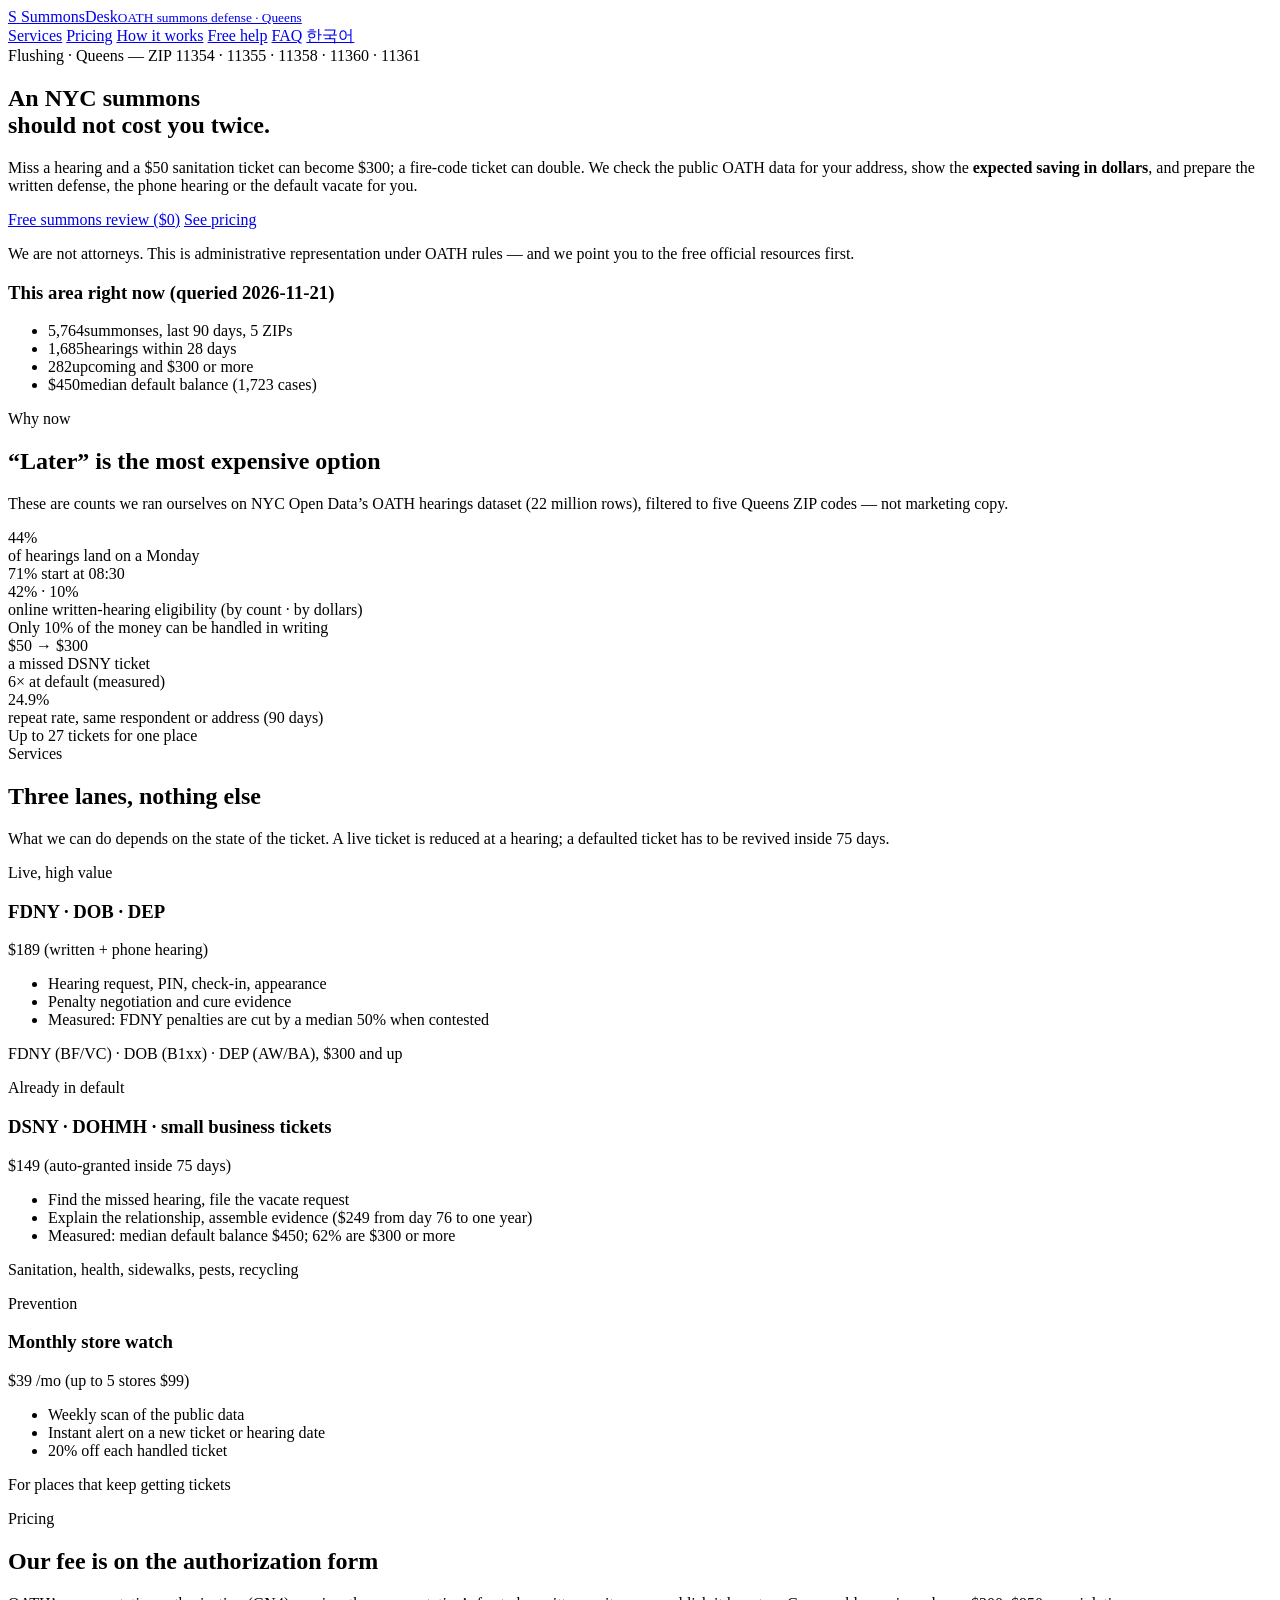
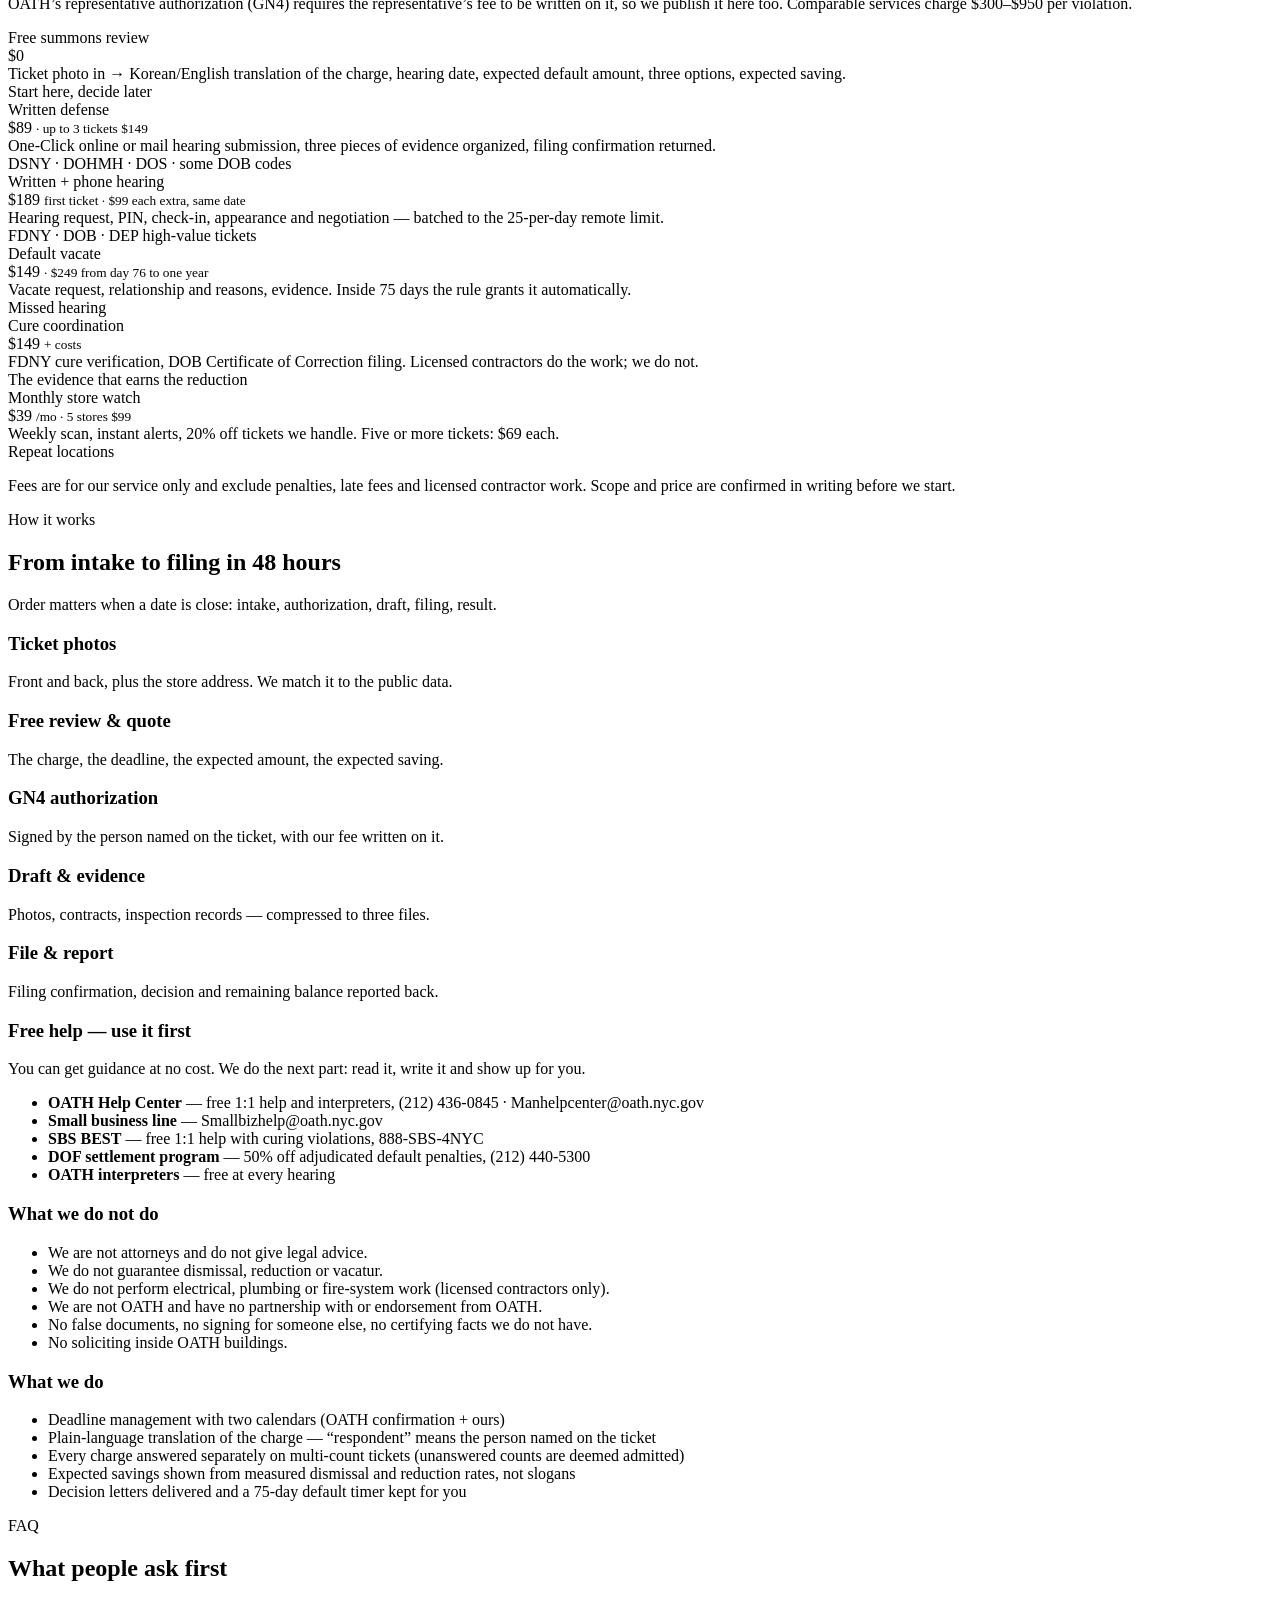
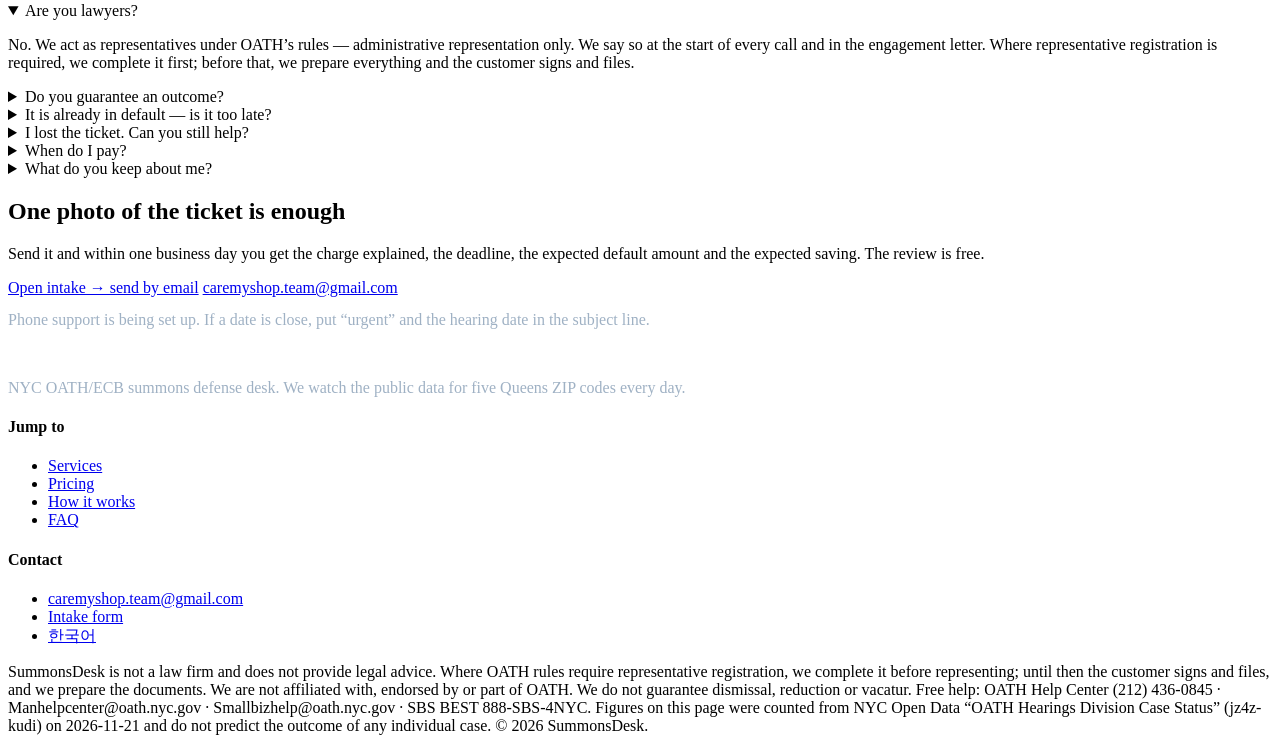
==== index.html @ 901db774 "SummonsDesk MVP landing: KO/EN, pricing, legal notices, intake" ====
<!doctype html>
<html lang="en">
<head>
<meta charset="utf-8">
<meta name="viewport" content="width=device-width, initial-scale=1">
<title>SummonsDesk — NYC OATH/ECB summons defense desk | Flushing &amp; Queens</title>
<meta name="description" content="Korean and English help with NYC OATH/ECB summonses from DSNY, DOHMH, FDNY and DOB. We read the ticket, price the expected saving from public data, and prepare the written defense, phone hearing or default vacate. Not a law firm.">
<link rel="canonical" href="https://nydds.github.io/summonsdesk/">
<link rel="alternate" hreflang="ko" href="https://nydds.github.io/summonsdesk/ko/">
<link rel="alternate" hreflang="en" href="https://nydds.github.io/summonsdesk/">
<meta property="og:title" content="SummonsDesk — NYC summons defense desk">
<meta property="og:description" content="Written defense $89 · written + phone hearing $189 · default vacate $149. Public-data based, Flushing & Queens 5 ZIPs.">
<meta property="og:type" content="website">
<meta property="og:url" content="https://nydds.github.io/summonsdesk/">
<link rel="icon" href="data:image/svg+xml,<svg xmlns='http://www.w3.org/2000/svg' viewBox='0 0 32 32'><rect width='32' height='32' rx='8' fill='%230b1f3a'/><text x='16' y='22' font-family='sans-serif' font-size='15' font-weight='bold' fill='white' text-anchor='middle'>S</text></svg>">
<link rel="stylesheet" href="/summonsdesk/assets/site.css">
</head>
<body>

<header class="site-header">
  <div class="wrap nav">
    <a class="brand" href="/summonsdesk/">
      <span class="mark">S</span>
      <span>SummonsDesk<small>OATH summons defense · Queens</small></span>
    </a>
    <nav class="nav-links" aria-label="Main">
      <a href="#service">Services</a>
      <a href="#price">Pricing</a>
      <a href="#process">How it works</a>
      <a href="#free">Free help</a>
      <a href="#faq">FAQ</a>
      <a class="lang" href="/summonsdesk/ko/" hreflang="ko" lang="ko">한국어</a>
    </nav>
  </div>
</header>

<main>

<section class="hero">
  <div class="wrap">
    <div>
      <span class="label"><span class="dot"></span>Flushing · Queens — ZIP 11354 · 11355 · 11358 · 11360 · 11361</span>
      <h1>An NYC summons<br>should not cost you twice.</h1>
      <p class="lede">Miss a hearing and a $50 sanitation ticket can become $300; a fire-code ticket can double.
        We check the public OATH data for your address, show the <strong>expected saving in dollars</strong>,
        and prepare the written defense, the phone hearing or the default vacate for you.</p>
      <div class="hero-cta">
        <a class="btn btn-primary" href="/summonsdesk/intake.html">Free summons review ($0)</a>
        <a class="btn btn-light" href="#price">See pricing</a>
      </div>
      <p class="hero-note">We are not attorneys. This is administrative representation under OATH rules — and we point you to the free official resources first.</p>
    </div>
    <aside class="hero-card" aria-label="Area snapshot">
      <h3>This area right now (queried 2026-11-21)</h3>
      <ul>
        <li><span class="k">5,764</span><span>summonses, last 90 days, 5 ZIPs</span></li>
        <li><span class="k">1,685</span><span>hearings within 28 days</span></li>
        <li><span class="k">282</span><span>upcoming and $300 or more</span></li>
        <li><span class="k">$450</span><span>median default balance <span class="muted">(1,723 cases)</span></span></li>
      </ul>
    </aside>
  </div>
</section>

<section>
  <div class="wrap">
    <div class="section-head">
      <span class="eyebrow">Why now</span>
      <h2>“Later” is the most expensive option</h2>
      <p>These are counts we ran ourselves on NYC Open Data’s OATH hearings dataset (22 million rows), filtered to five Queens ZIP codes — not marketing copy.</p>
    </div>
    <div class="stats">
      <div class="stat">
        <div class="num">44%</div>
        <div class="lbl">of hearings land on a Monday</div>
        <div class="src">71% start at 08:30</div>
      </div>
      <div class="stat">
        <div class="num">42% · 10%</div>
        <div class="lbl">online written-hearing eligibility (by count · by dollars)</div>
        <div class="src">Only 10% of the money can be handled in writing</div>
      </div>
      <div class="stat">
        <div class="num">$50 → $300</div>
        <div class="lbl">a missed DSNY ticket</div>
        <div class="src">6× at default (measured)</div>
      </div>
      <div class="stat">
        <div class="num">24.9%</div>
        <div class="lbl">repeat rate, same respondent or address (90 days)</div>
        <div class="src">Up to 27 tickets for one place</div>
      </div>
    </div>
  </div>
</section>

<section id="service" style="background:var(--bg-soft)">
  <div class="wrap">
    <div class="section-head">
      <span class="eyebrow">Services</span>
      <h2>Three lanes, nothing else</h2>
      <p>What we can do depends on the state of the ticket. A live ticket is reduced at a hearing; a defaulted ticket has to be revived inside 75 days.</p>
    </div>
    <div class="grid g3">
      <article class="card">
        <span class="tag">Live, high value</span>
        <h3>FDNY · DOB · DEP</h3>
        <div class="price">$189 <span class="small">(written + phone hearing)</span></div>
        <ul>
          <li>Hearing request, PIN, check-in, appearance</li>
          <li>Penalty negotiation and cure evidence</li>
          <li>Measured: FDNY penalties are cut by a median 50% when contested</li>
        </ul>
        <p class="tiny">FDNY (BF/VC) · DOB (B1xx) · DEP (AW/BA), $300 and up</p>
      </article>
      <article class="card">
        <span class="tag">Already in default</span>
        <h3>DSNY · DOHMH · small business tickets</h3>
        <div class="price">$149 <span class="small">(auto-granted inside 75 days)</span></div>
        <ul>
          <li>Find the missed hearing, file the vacate request</li>
          <li>Explain the relationship, assemble evidence ($249 from day 76 to one year)</li>
          <li>Measured: median default balance $450; 62% are $300 or more</li>
        </ul>
        <p class="tiny">Sanitation, health, sidewalks, pests, recycling</p>
      </article>
      <article class="card">
        <span class="tag">Prevention</span>
        <h3>Monthly store watch</h3>
        <div class="price">$39 <span class="small">/mo (up to 5 stores $99)</span></div>
        <ul>
          <li>Weekly scan of the public data</li>
          <li>Instant alert on a new ticket or hearing date</li>
          <li>20% off each handled ticket</li>
        </ul>
        <p class="tiny">For places that keep getting tickets</p>
      </article>
    </div>
  </div>
</section>

<section id="price">
  <div class="wrap">
    <div class="section-head">
      <span class="eyebrow">Pricing</span>
      <h2>Our fee is on the authorization form</h2>
      <p>OATH’s representative authorization (GN4) requires the representative’s fee to be written on it, so we publish it here too.
        Comparable services charge $300–$950 per violation.</p>
    </div>
    <div class="price-grid">
      <div class="price-card">
        <div class="name">Free summons review</div>
        <div class="amount">$0</div>
        <div class="desc">Ticket photo in → Korean/English translation of the charge, hearing date, expected default amount, three options, expected saving.</div>
        <div class="fit">Start here, decide later</div>
      </div>
      <div class="price-card">
        <div class="name">Written defense</div>
        <div class="amount">$89 <small>· up to 3 tickets $149</small></div>
        <div class="desc">One-Click online or mail hearing submission, three pieces of evidence organized, filing confirmation returned.</div>
        <div class="fit">DSNY · DOHMH · DOS · some DOB codes</div>
      </div>
      <div class="price-card featured">
        <div class="name">Written + phone hearing</div>
        <div class="amount">$189 <small>first ticket · $99 each extra, same date</small></div>
        <div class="desc">Hearing request, PIN, check-in, appearance and negotiation — batched to the 25-per-day remote limit.</div>
        <div class="fit">FDNY · DOB · DEP high-value tickets</div>
      </div>
      <div class="price-card">
        <div class="name">Default vacate</div>
        <div class="amount">$149 <small>· $249 from day 76 to one year</small></div>
        <div class="desc">Vacate request, relationship and reasons, evidence. Inside 75 days the rule grants it automatically.</div>
        <div class="fit">Missed hearing</div>
      </div>
      <div class="price-card">
        <div class="name">Cure coordination</div>
        <div class="amount">$149 <small>+ costs</small></div>
        <div class="desc">FDNY cure verification, DOB Certificate of Correction filing. Licensed contractors do the work; we do not.</div>
        <div class="fit">The evidence that earns the reduction</div>
      </div>
      <div class="price-card">
        <div class="name">Monthly store watch</div>
        <div class="amount">$39 <small>/mo · 5 stores $99</small></div>
        <div class="desc">Weekly scan, instant alerts, 20% off tickets we handle. Five or more tickets: $69 each.</div>
        <div class="fit">Repeat locations</div>
      </div>
    </div>
    <p class="tiny" style="margin-top:16px">Fees are for our service only and exclude penalties, late fees and licensed contractor work. Scope and price are confirmed in writing before we start.</p>
  </div>
</section>

<section id="process" style="background:var(--bg-soft)">
  <div class="wrap">
    <div class="section-head">
      <span class="eyebrow">How it works</span>
      <h2>From intake to filing in 48 hours</h2>
      <p>Order matters when a date is close: intake, authorization, draft, filing, result.</p>
    </div>
    <div class="steps">
      <div class="step"><h3>Ticket photos</h3><p>Front and back, plus the store address. We match it to the public data.</p></div>
      <div class="step"><h3>Free review &amp; quote</h3><p>The charge, the deadline, the expected amount, the expected saving.</p></div>
      <div class="step"><h3>GN4 authorization</h3><p>Signed by the person named on the ticket, with our fee written on it.</p></div>
      <div class="step"><h3>Draft &amp; evidence</h3><p>Photos, contracts, inspection records — compressed to three files.</p></div>
      <div class="step"><h3>File &amp; report</h3><p>Filing confirmation, decision and remaining balance reported back.</p></div>
    </div>
  </div>
</section>

<section id="free">
  <div class="wrap">
    <div class="grid g2">
      <div class="notice free">
        <h3>Free help — use it first</h3>
        <p class="small">You can get guidance at no cost. We do the next part: read it, write it and show up for you.</p>
        <ul>
          <li><strong>OATH Help Center</strong> — free 1:1 help and interpreters, (212) 436-0845 · Manhelpcenter@oath.nyc.gov</li>
          <li><strong>Small business line</strong> — Smallbizhelp@oath.nyc.gov</li>
          <li><strong>SBS BEST</strong> — free 1:1 help with curing violations, 888-SBS-4NYC</li>
          <li><strong>DOF settlement program</strong> — 50% off adjudicated default penalties, (212) 440-5300</li>
          <li><strong>OATH interpreters</strong> — free at every hearing</li>
        </ul>
      </div>
      <div class="notice warn">
        <h3>What we do not do</h3>
        <ul class="checklist no">
          <li>We are not attorneys and do not give legal advice.</li>
          <li>We do not guarantee dismissal, reduction or vacatur.</li>
          <li>We do not perform electrical, plumbing or fire-system work (licensed contractors only).</li>
          <li>We are not OATH and have no partnership with or endorsement from OATH.</li>
          <li>No false documents, no signing for someone else, no certifying facts we do not have.</li>
          <li>No soliciting inside OATH buildings.</li>
        </ul>
      </div>
    </div>
    <div class="notice" style="margin-top:16px">
      <h3>What we do</h3>
      <ul class="checklist yes">
        <li>Deadline management with two calendars (OATH confirmation + ours)</li>
        <li>Plain-language translation of the charge — “respondent” means the person named on the ticket</li>
        <li>Every charge answered separately on multi-count tickets (unanswered counts are deemed admitted)</li>
        <li>Expected savings shown from measured dismissal and reduction rates, not slogans</li>
        <li>Decision letters delivered and a 75-day default timer kept for you</li>
      </ul>
    </div>
  </div>
</section>

<section id="faq" style="background:var(--bg-soft)">
  <div class="wrap">
    <div class="section-head">
      <span class="eyebrow">FAQ</span>
      <h2>What people ask first</h2>
    </div>
    <details open>
      <summary>Are you lawyers?</summary>
      <p>No. We act as representatives under OATH’s rules — administrative representation only. We say so at the start of every call and in the engagement letter. Where representative registration is required, we complete it first; before that, we prepare everything and the customer signs and files.</p>
    </details>
    <details>
      <summary>Do you guarantee an outcome?</summary>
      <p>No. We show measured numbers instead. For example, FDNY BF05 cases decided in 2026 were dismissed 1.0% of the time, and when sustained the median penalty was 50% of the ticket. Anyone promising “guaranteed dismissal” is worth avoiding.</p>
    </details>
    <details>
      <summary>It is already in default — is it too late?</summary>
      <p>A first vacate request within 75 days of the default notice is granted automatically. Between 75 days and one year, you can still apply with reasonable grounds and evidence. After a year, only exceptional circumstances count.</p>
    </details>
    <details>
      <summary>I lost the ticket. Can you still help?</summary>
      <p>Yes — an address and business name is usually enough to find it in the public data. Photos of the ticket are still the most accurate way to confirm the amount and date.</p>
    </details>
    <details>
      <summary>When do I pay?</summary>
      <p>After the free review, we confirm the scope and price in writing before starting. Payment by Zelle or cash. Penalties themselves are paid through official channels such as CityPay.</p>
    </details>
    <details>
      <summary>What do you keep about me?</summary>
      <p>Ticket number, respondent name, address and photos. We never ask for a Social Security number, date of birth or bank account. Photos stay in a case folder and are destroyed after three years; case examples are fully masked.</p>
    </details>
  </div>
</section>

<section id="contact">
  <div class="wrap">
    <div class="cta-band">
      <h2>One photo of the ticket is enough</h2>
      <p>Send it and within one business day you get the charge explained, the deadline, the expected default amount and the expected saving. The review is free.</p>
      <div class="hero-cta">
        <a class="btn btn-primary" href="/summonsdesk/intake.html">Open intake → send by email</a>
        <a class="btn btn-light" href="mailto:caremyshop.team@gmail.com?subject=SummonsDesk%20free%20summons%20review">caremyshop.team@gmail.com</a>
      </div>
      <p class="tiny" style="color:#9fb1c4;margin-top:14px">Phone support is being set up. If a date is close, put “urgent” and the hearing date in the subject line.</p>
    </div>
  </div>
</section>

</main>

<footer>
  <div class="wrap">
    <div class="foot-grid">
      <div>
        <div class="brand" style="color:#fff;margin-bottom:10px"><span class="mark">S</span><span>SummonsDesk</span></div>
        <p class="tiny" style="color:#9fb1c4">NYC OATH/ECB summons defense desk. We watch the public data for five Queens ZIP codes every day.</p>
      </div>
      <div>
        <h4>Jump to</h4>
        <ul>
          <li><a href="#service">Services</a></li>
          <li><a href="#price">Pricing</a></li>
          <li><a href="#process">How it works</a></li>
          <li><a href="#faq">FAQ</a></li>
        </ul>
      </div>
      <div>
        <h4>Contact</h4>
        <ul>
          <li><a href="mailto:caremyshop.team@gmail.com">caremyshop.team@gmail.com</a></li>
          <li><a href="/summonsdesk/intake.html">Intake form</a></li>
          <li><a href="/summonsdesk/ko/" lang="ko">한국어</a></li>
        </ul>
      </div>
    </div>
    <div class="foot-legal">
      SummonsDesk is not a law firm and does not provide legal advice. Where OATH rules require representative registration, we complete it before representing; until then the customer signs and files, and we prepare the documents.
      We are not affiliated with, endorsed by or part of OATH. We do not guarantee dismissal, reduction or vacatur.
      Free help: OATH Help Center (212) 436-0845 · Manhelpcenter@oath.nyc.gov · Smallbizhelp@oath.nyc.gov · SBS BEST 888-SBS-4NYC.
      Figures on this page were counted from NYC Open Data “OATH Hearings Division Case Status” (jz4z-kudi) on 2026-11-21 and do not predict the outcome of any individual case.
      © 2026 SummonsDesk.
    </div>
  </div>
</footer>

</body>
</html>
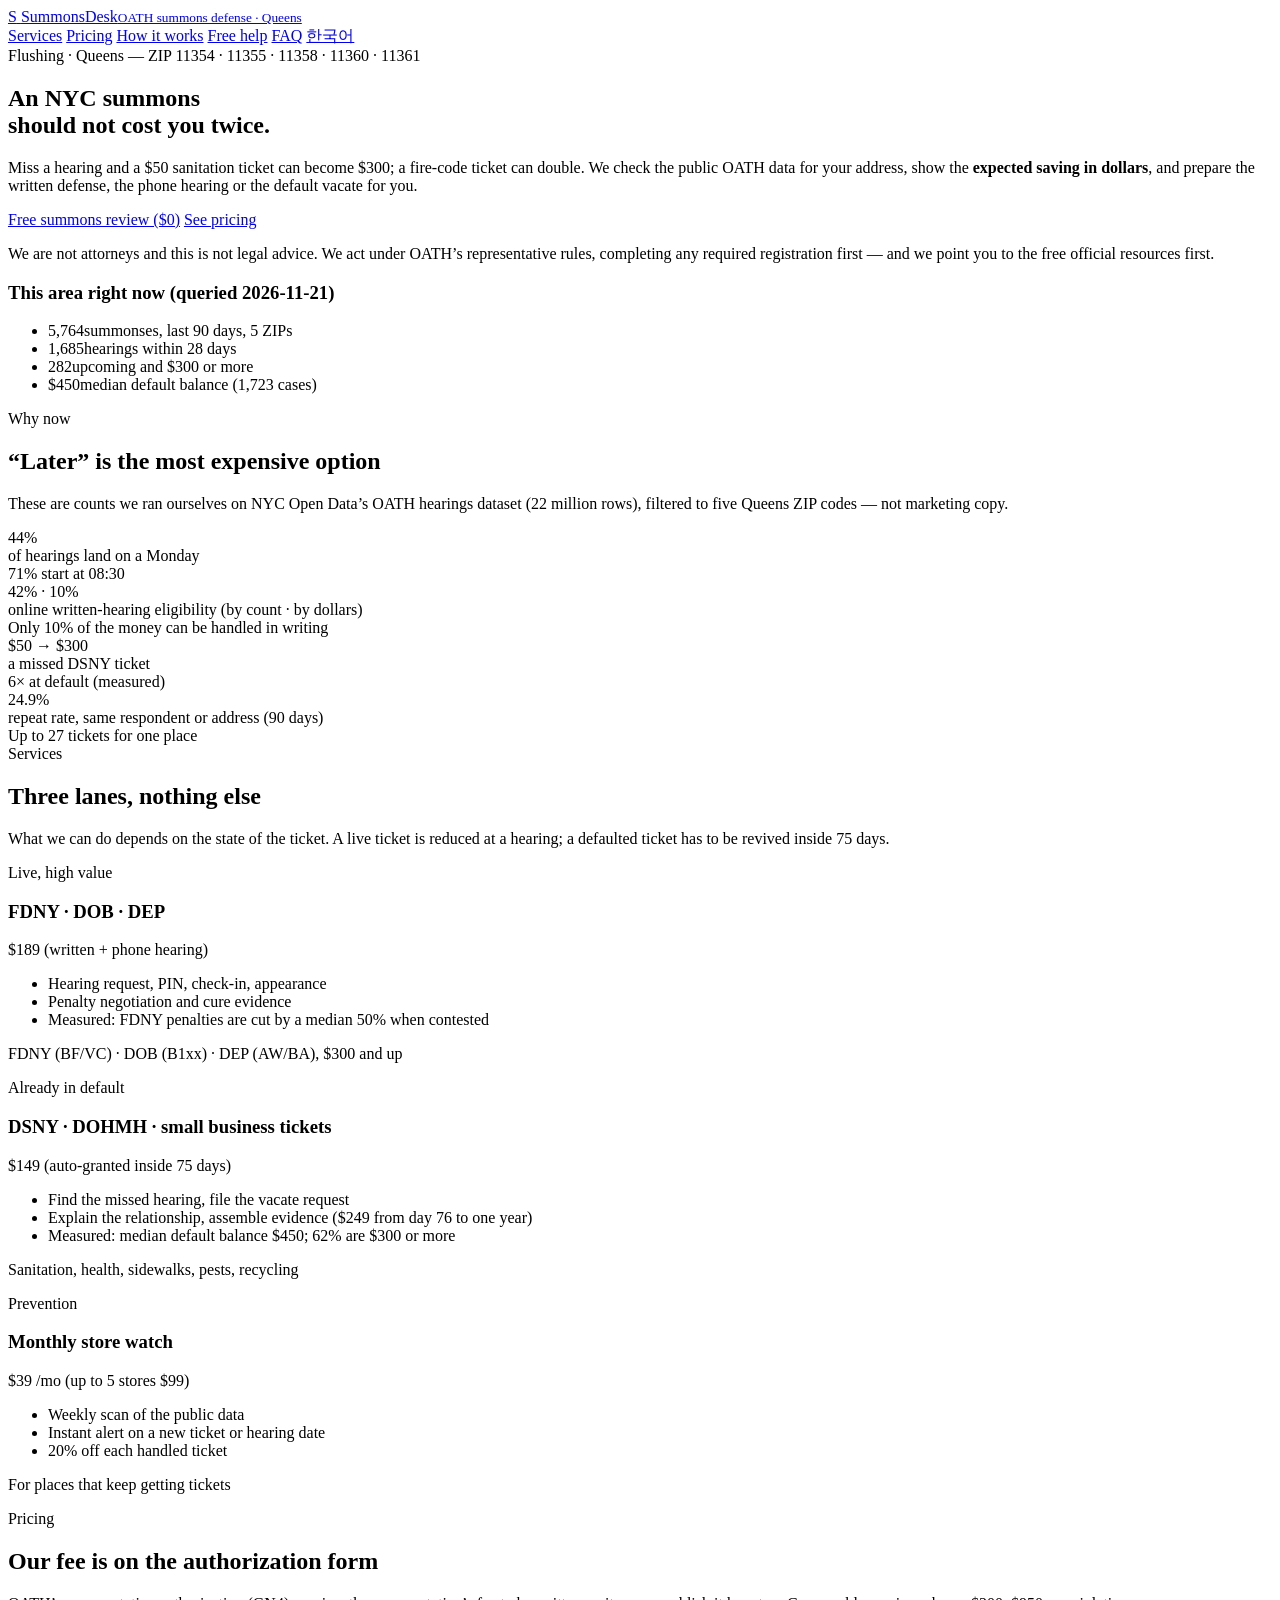
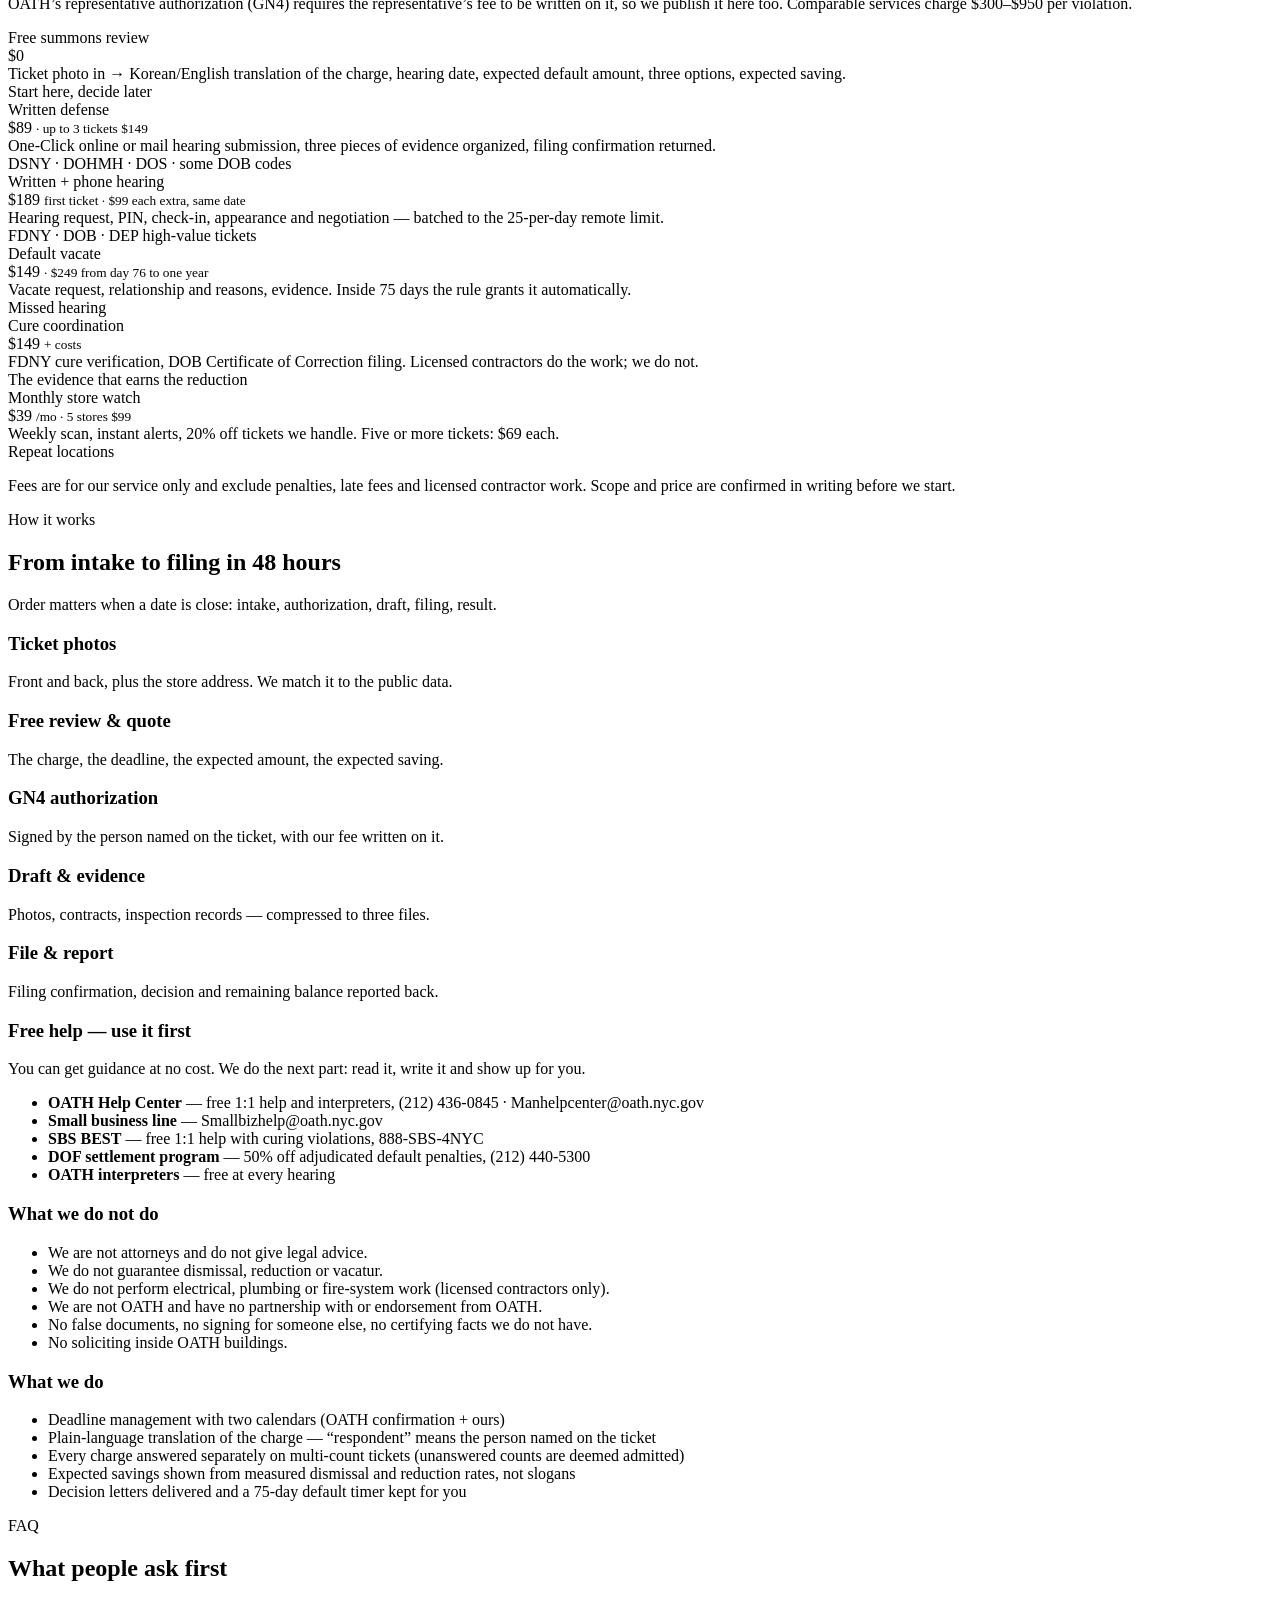
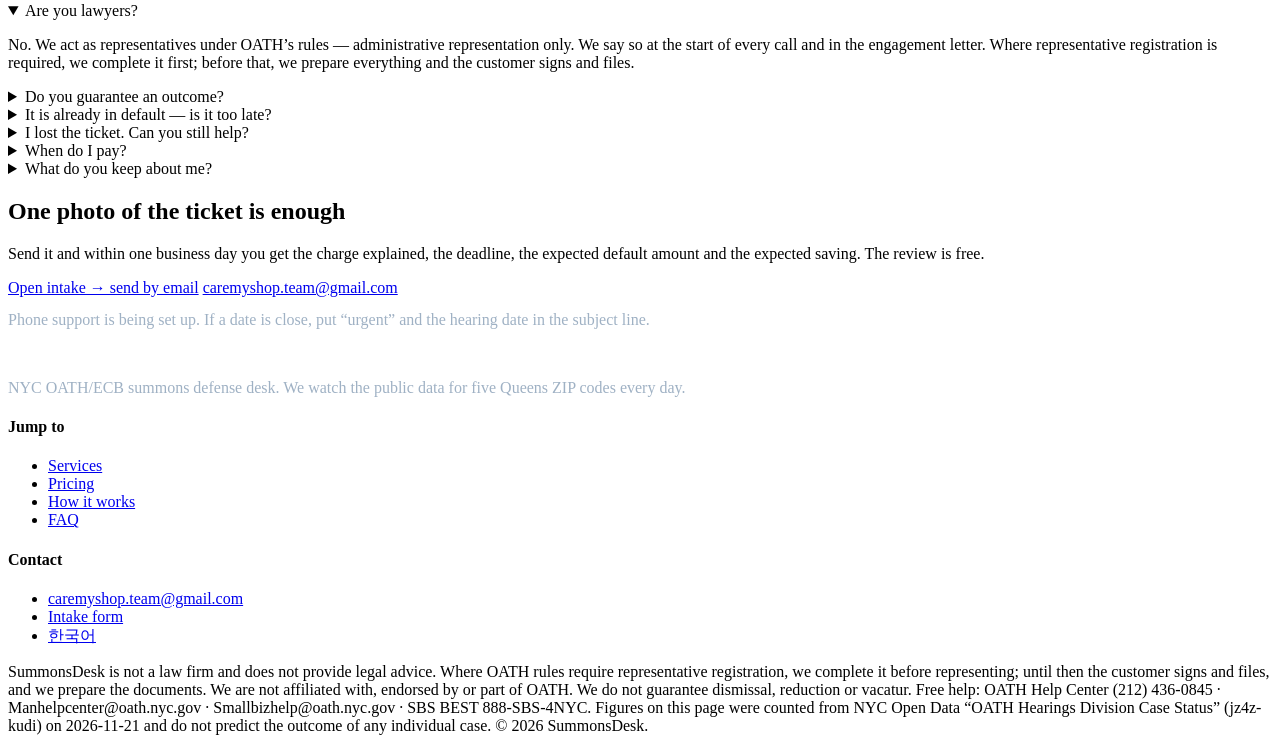
==== commit 03e3d4e6: "clarify representative registration wording" ====
--- a/index.html
+++ b/index.html
@@ -48,7 +48,7 @@
         <a class="btn btn-primary" href="/summonsdesk/intake.html">Free summons review ($0)</a>
         <a class="btn btn-light" href="#price">See pricing</a>
       </div>
-      <p class="hero-note">We are not attorneys. This is administrative representation under OATH rules — and we point you to the free official resources first.</p>
+      <p class="hero-note">We are not attorneys and this is not legal advice. We act under OATH’s representative rules, completing any required registration first — and we point you to the free official resources first.</p>
     </div>
     <aside class="hero-card" aria-label="Area snapshot">
       <h3>This area right now (queried 2026-11-21)</h3>
